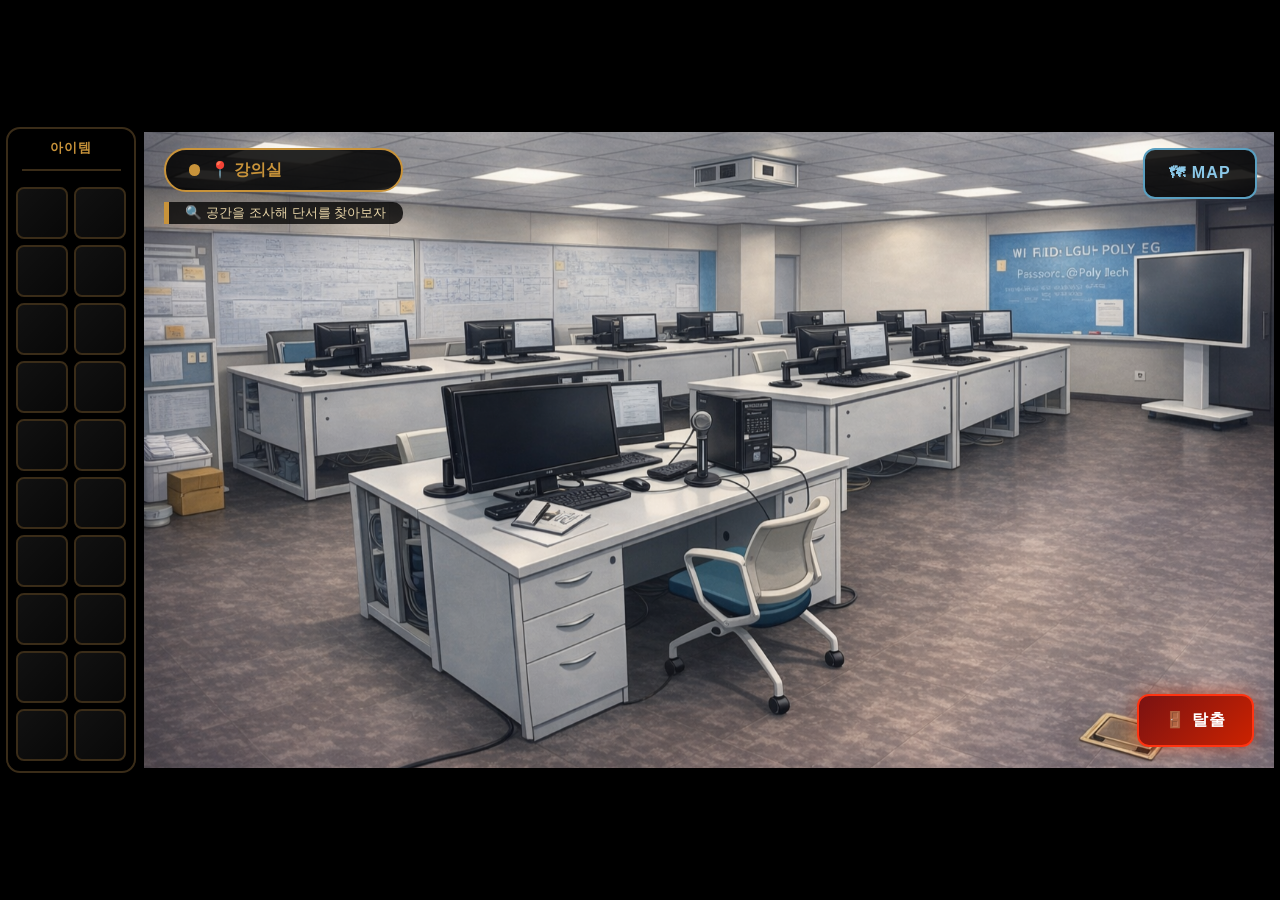
==== pages/classroom.html @ cdf19ace "이미지 변경 및 아이템창 수정" ====
<!doctype html>
<html lang="ko">
<head>
  <meta charset="UTF-8" />
  <meta name="viewport" content="width=device-width, initial-scale=1.0" />
  <title>E-Kopo ClassRoom</title>
  <link rel="stylesheet" href="../css/classroom.css" />
</head>
<body>
  <div class="stage">
    <div class="play-area">
      <div id="inventory">
        <div class="inv-label">아이템</div>
        <div class="inv-divider"></div>
        <div class="inv-grid" id="inv-grid"></div>
      </div>

      <div class="scene-wrap">
        <img src="../images/hyun_2.png" alt="교실 배경" class="scene-image" />

        <div id="wb" class="trigger" onclick="monitor1()"></div>
        <div id="wb2" class="trigger2" onclick="monitor2()"></div>
        <div id="wb3" class="trigger3" onclick="monitor3()"></div>
        <div id="wb4" class="trigger4" onclick="monitor4()"></div>

        <div id="hud-topleft">
          <div id="loc-badge"><span class="pdot"></span>📍 강의실</div>
          <div id="guide-msg">🔍 공간을 조사해 단서를 찾아보자</div>
        </div>

        <div id="hud-topright">
          <button id="map-toggle" onclick="toggleMap()">🗺 MAP</button>
          <div id="map-panel">
            <h3>🗺 MAP — 이동하기</h3>

            <div class="mroom here">
              <div class="mdot"></div>강의실<span class="mtag">현재</span>
            </div>

            <div class="mroom" onclick="goRoom('장석주 교수님 연구실')">
              <div class="mdot"></div>장석주 교수님 연구실<span class="mtag">→</span>
            </div>

            <div class="mroom" onclick="goRoom('정원치 교수님 연구실')">
              <div class="mdot"></div>정원치 교수님 연구실<span class="mtag">→</span>
            </div>

            <div class="mroom" onclick="goRoom('라운지')">
              <div class="mdot"></div>라운지<span class="mtag">→</span>
            </div>

            <div class="mroom" onclick="goRoom('서버실')">
              <div class="mdot"></div>서버실<span class="mtag">→</span>
            </div>
          </div>
        </div>

        <button id="btn-escape" onclick="openEsc()">🚪 탈출</button>
      </div>
    </div>
  </div>

  <!-- 아이템 설명 팝업 -->
  <div id="popup">
    <div class="pbox">
      <div id="p-icon"></div>
      <div id="p-title"></div>
      <div id="p-desc"></div>
      <div class="pbtns">
        <button class="btn btn-close" onclick="closePopup()">닫기</button>
      </div>
    </div>
  </div>

  <!-- 탈출 팝업 -->
  <div id="popup-esc">
    <div class="ebox">
      <h2>🔐 탈출</h2>
      <p class="ebox-sub">
        문에 자물쇠가 걸려 있다.<br />
        4자리 비밀번호를 입력해야 탈출할 수 있다.
      </p>
      <div class="pw-row">
        <input class="pw-box" id="p0" maxlength="1" oninput="pi(0)" onkeydown="pk(event,0)" />
        <input class="pw-box" id="p1" maxlength="1" oninput="pi(1)" onkeydown="pk(event,1)" />
        <input class="pw-box" id="p2" maxlength="1" oninput="pi(2)" onkeydown="pk(event,2)" />
        <input class="pw-box" id="p3" maxlength="1" oninput="pi(3)" onkeydown="pk(event,3)" />
      </div>
      <div id="pw-msg"></div>
      <div class="ebtns">
        <button class="btn-go" onclick="tryEscape()">탈출한다</button>
        <button class="btn-back" onclick="closeEsc()">취소</button>
      </div>
    </div>
  </div>

  <!-- 성공 팝업 -->
  <div id="popup-success">
    <div class="success-box">
      <div class="success-emoji">🎉</div>
      <div class="success-title">탈출 성공!</div>
      <div class="success-sub">
        비밀번호가 맞습니다.<br />
        폴리텍에서 탈출 성공했다!
      </div>
      <button class="btn-restart" onclick="location.reload()">다시 시작</button>
    </div>
  </div>

  <div id="toast"></div>

  <!-- 모니터 팝업 -->
  <div id="monitorScreen" class="monitor">
    <div class="monitor_content">
      <div class="monitor_img_wrap">
        <img id="monitorImg" src="" alt="" />
      </div>
      <div class="monitor_info">
        <div class="monitor_text">
          <h3 id="monitorTitle"></h3>
          <p id="monitorDesc"></p>
        </div>
        <button class="close_btn" onclick="closeMonitor()">✕</button>
      </div>
    </div>
  </div>

  <script src="../js/common_inventory.js"></script>
  <script src="../js/common_sound.js"></script>
  <script src="../js/classroom.js"></script>
</body>
</html>
---- css/classroom.css ----
* {
  margin: 0;
  padding: 0;
  box-sizing: border-box;
}

body {
  overflow: hidden;
  background: #000;
  font-family: "Malgun Gothic", "Apple SD Gothic Neo", sans-serif;
}

.stage {
  width: 100vw;
  height: 100vh;
  display: flex;
  align-items: center;
  justify-content: center;
  background: #000;
}

.play-area {
  display: flex;
  align-items: center;
  justify-content: center;
  gap: 8px;
  max-width: 100vw;
  max-height: 100vh;
}

#inventory {
  position: relative;
  width: 130px;
  min-width: 130px;
  max-height: 88vh;
  background: rgba(0, 0, 0, 0.9);
  border: 2px solid #3a2c18;
  border-radius: 14px;
  display: flex;
  flex-direction: column;
  align-items: center;
  padding: 10px 8px;
  gap: 8px;
  z-index: 100;
  flex-shrink: 0;
}

.inv-label {
  color: #c8933a;
  font-size: 13px;
  font-weight: 700;
  letter-spacing: 1px;
  writing-mode: horizontal-tb;
  margin-bottom: 4px;
}

.inv-divider {
  width: 90%;
  height: 2px;
  background: #3a2c18;
  margin-bottom: 8px;
}

.inv-grid {
  width: 100%;
  display: grid;
  grid-template-columns: repeat(2, 1fr);
  gap: 6px;
}

.inv-slot {
  aspect-ratio: 1 / 1;
  border: 2px solid #3a2c18;
  border-radius: 8px;
  background: rgba(255,255,255,0.03);
  display: flex;
  align-items: center;
  justify-content: center;
  font-size: 24px;
  overflow: hidden;
  position: relative;
  cursor: default;
  transition: all 0.15s;
}

.inv-slot::before {
  content: "";
  position: absolute;
  inset: 0;
  border-radius: 6px;
  background: linear-gradient(135deg, rgba(255,255,255,0.04), transparent);
  pointer-events: none;
}

.inv-slot.filled {
  border-color: #c8933a;
  background: rgba(200,147,58,0.16);
  cursor: pointer;
  box-shadow: 0 0 10px rgba(200,147,58,0.22);
}

.inv-slot.filled:hover {
  background: rgba(200,147,58,0.30);
  transform: scale(1.06);
}

.inv-slot img {
  width: 100%;
  height: 100%;
  object-fit: cover;
}

.scene-wrap {
  position: relative;
  line-height: 0;
  flex-shrink: 1;
}

.scene-image {
  display: block;
  width: auto;
  height: auto;
  max-width: calc(100vw - 150px);
  max-height: 100vh;
  object-fit: contain;
  user-select: none;
  -webkit-user-drag: none;
}

.trigger,
.trigger2,
.trigger3,
.trigger4 {
  position: absolute;
  cursor: pointer;
  border-radius: 6px;
  border: 2px solid transparent;
  transition: border-color 0.15s, background-color 0.15s, box-shadow 0.15s;
  z-index: 20;
}

.trigger:hover,
.trigger2:hover,
.trigger3:hover,
.trigger4:hover {
  cursor: url("../images/search_cursor.png") 32 32, pointer;
  border-color: transparent;
  background: transparent;
  box-shadow: none;
}

.trigger {
  width: 15%;
  height: 17%;
  top: 38%;
  left: 28%;
}

.trigger2 {
  width: 8%;
  height: 10%;
  top: 31%;
  left: 58%;
}

.trigger3 {
  width: 9%;
  height: 13%;
  top: 20%;
  left: 88%;
}

.trigger4 {
  width: 3%;
  height: 6%;
  top: 25%;
  left: 84%;
}

#hud-topleft {
  position: absolute;
  top: 2.5%;
  left: 1.8%;
  z-index: 100;
  display: flex;
  flex-direction: column;
  gap: 10px;
}

#loc-badge {
  display: inline-flex;
  align-items: center;
  gap: 10px;
  background: rgba(0,0,0,0.85);
  border: 2px solid #c8933a;
  border-radius: 999px;
  padding: 0.9em 1.4em;
  color: #c8933a;
  font-size: clamp(12px, 1.25vw, 20px);
  font-weight: 700;
  white-space: nowrap;
}

.pdot {
  width: 0.7em;
  height: 0.7em;
  background: #c8933a;
  border-radius: 50%;
  animation: blink 1.8s ease-in-out infinite;
}

@keyframes blink {
  0%,100% { opacity: 1; }
  50% { opacity: 0.15; }
}

#guide-msg {
  display: inline-block;
  background: rgba(0,0,0,0.78);
  border-left: 5px solid #c8933a;
  color: #e8d5a8;
  font-size: clamp(11px, 1.05vw, 17px);
  padding: 0.8em 1.2em;
  border-radius: 0 10px 10px 0;
}

#hud-topright {
  position: absolute;
  top: 2.5%;
  right: 1.5%;
  z-index: 100;
}

#map-toggle {
  display: flex;
  align-items: center;
  gap: 9px;
  background: rgba(0,0,0,0.85);
  border: 2px solid #5a9fc0;
  border-radius: 12px;
  color: #8bc8e8;
  font-size: clamp(12px, 1.25vw, 20px);
  font-weight: 700;
  letter-spacing: 0.08em;
  padding: 0.9em 1.5em;
  cursor: pointer;
  transition: background 0.15s, box-shadow 0.15s;
  white-space: nowrap;
}

#map-toggle:hover {
  background: rgba(90,159,192,0.2);
  box-shadow: 0 0 18px rgba(90,159,192,0.3);
}

#map-panel {
  display: none;
  position: absolute;
  top: calc(100% + 8px);
  right: 0;
  width: min(310px, 26vw);
  background: rgba(6,5,3,0.97);
  border: 2px solid #5a9fc0;
  border-radius: 14px;
  padding: 18px 16px;
  z-index: 300;
  box-shadow: 0 8px 32px rgba(0,0,0,0.7);
}

#map-panel.open {
  display: block;
}

#map-panel h3 {
  color: #8bc8e8;
  font-size: clamp(12px, 1.05vw, 17px);
  letter-spacing: 0.08em;
  margin-bottom: 14px;
  padding-bottom: 10px;
  border-bottom: 1px solid #1e2e3a;
}

.mroom {
  display: flex;
  align-items: center;
  gap: 12px;
  padding: 10px 12px;
  border-radius: 9px;
  margin-bottom: 8px;
  background: rgba(255,255,255,0.04);
  border: 1px solid #222;
  color: #bbb;
  font-size: clamp(11px, 1vw, 16px);
  cursor: pointer;
  transition: all 0.15s;
}

.mroom:hover {
  background: rgba(255,255,255,0.12);
  color: #fff;
  border-color: #555;
}

.mroom.here {
  background: rgba(200,147,58,0.22);
  border-color: #c8933a;
  color: #f0d890;
  cursor: default;
}

.mdot {
  width: 10px;
  height: 10px;
  border-radius: 50%;
  background: #3a3a3a;
  flex-shrink: 0;
}

.mroom.here .mdot {
  background: #c8933a;
}

.mtag {
  margin-left: auto;
  font-size: 0.9em;
  color: #555;
}

.mroom.here .mtag {
  color: #c8933a;
}

#btn-escape {
  position: absolute;
  right: 1.8%;
  bottom: 3.2%;
  z-index: 100;
  display: flex;
  align-items: center;
  gap: 10px;
  background: linear-gradient(135deg, #7a1212, #cc2200);
  border: 2px solid #ff3311;
  border-radius: 12px;
  color: #fff;
  font-size: clamp(12px, 1.25vw, 20px);
  font-weight: 700;
  letter-spacing: 0.08em;
  padding: 0.9em 1.6em;
  cursor: pointer;
  box-shadow: 0 0 20px rgba(200,40,0,0.55);
  transition: all 0.15s;
  white-space: nowrap;
}

#btn-escape:hover {
  background: linear-gradient(135deg, #9a1818, #ee3311);
  box-shadow: 0 0 38px rgba(200,40,0,0.85);
  transform: translateY(-2px);
}

#popup,
#popup-esc,
#popup-success {
  display: none;
  position: fixed;
  inset: 0;
  align-items: center;
  justify-content: center;
}

#popup {
  background: rgba(0,0,0,0.80);
  z-index: 2000;
}

#popup-esc {
  background: rgba(0,0,0,0.86);
  z-index: 2100;
}

#popup-success {
  background: rgba(0,0,0,0.92);
  z-index: 2200;
  flex-direction: column;
}

.pbox {
  background: #100e08;
  border: 2px solid #c8933a;
  border-radius: 16px;
  width: min(540px, 92vw);
  padding: 40px 32px 32px;
  text-align: center;
  box-shadow: 0 0 60px rgba(200,147,58,.20);
}

#p-icon {
  font-size: 72px;
  line-height: 1;
  margin-bottom: 18px;
}

#p-icon img {
  width: 110px;
  height: 110px;
  object-fit: cover;
  border-radius: 12px;
  border: 2px solid #c8933a;
}

#p-title {
  color: #c8933a;
  font-size: 24px;
  font-weight: 700;
  margin-bottom: 12px;
}

#p-desc {
  color: #f0e2c0;
  font-size: 17px;
  line-height: 1.95;
  margin-bottom: 30px;
  white-space: pre-line;
}

.pbtns,
.ebtns {
  display: flex;
  gap: 14px;
  justify-content: center;
  flex-wrap: wrap;
}

.btn {
  padding: 13px 36px;
  font-size: 17px;
  font-weight: 700;
  border-radius: 9px;
  border: none;
  cursor: pointer;
  font-family: inherit;
  transition: all 0.12s;
}

.btn-close {
  background: transparent;
  color: #888;
  border: 2px solid #3a3a3a;
}

.btn-close:hover {
  color: #ddd;
  border-color: #c8933a;
}

.ebox {
  background: #080604;
  border: 2px solid #cc2200;
  border-radius: 16px;
  width: min(520px, 92vw);
  padding: 40px 28px 32px;
  text-align: center;
  box-shadow: 0 0 60px rgba(200,40,0,.3);
}

.ebox h2 {
  color: #ff4422;
  font-size: 28px;
  margin-bottom: 11px;
}

.ebox-sub {
  color: #aaa;
  font-size: 16px;
  line-height: 1.85;
  margin-bottom: 32px;
}

.pw-row {
  display: flex;
  justify-content: center;
  gap: 14px;
  margin-bottom: 18px;
}

.pw-box {
  width: 76px;
  height: 86px;
  background: #130f0a;
  border: 2px solid #3a3a3a;
  border-radius: 11px;
  color: #f0d890;
  font-size: 38px;
  font-weight: 700;
  text-align: center;
  caret-color: #c8933a;
  font-family: inherit;
  outline: none;
}

#pw-msg {
  color: #ff4422;
  font-size: 16px;
  font-weight: 600;
  height: 26px;
  margin-bottom: 26px;
}

.btn-go {
  background: linear-gradient(135deg,#7a1212,#cc2200);
  border: none;
  color: #fff;
  padding: 16px 36px;
  font-size: 18px;
  font-weight: 700;
  border-radius: 9px;
  cursor: pointer;
  font-family: inherit;
  box-shadow: 0 0 14px rgba(200,40,0,.4);
}

.btn-go:hover {
  background: linear-gradient(135deg,#9a1818,#ee3311);
}

.btn-back {
  background: transparent;
  color: #888;
  border: 2px solid #3a3a3a;
  padding: 16px 36px;
  font-size: 18px;
  font-weight: 700;
  border-radius: 9px;
  cursor: pointer;
  font-family: inherit;
}

.btn-back:hover {
  color: #ddd;
  border-color: #888;
}

.success-box {
  text-align: center;
  animation: popIn .5s cubic-bezier(.34,1.56,.64,1);
}

@keyframes popIn {
  from { transform: scale(.6); opacity: 0; }
  to { transform: scale(1); opacity: 1; }
}

.success-emoji {
  font-size: 100px;
  margin-bottom: 24px;
}

.success-title {
  color: #f0d890;
  font-size: 46px;
  font-weight: 700;
  margin-bottom: 16px;
  text-shadow: 0 0 40px rgba(200,147,58,.8);
}

.success-sub {
  color: #c8933a;
  font-size: 22px;
  margin-bottom: 40px;
  line-height: 1.7;
}

.btn-restart {
  background: linear-gradient(135deg,#c8933a,#e0a044);
  border: none;
  color: #100e08;
  padding: 16px 48px;
  font-size: 20px;
  font-weight: 700;
  border-radius: 10px;
  cursor: pointer;
  font-family: inherit;
}

.btn-restart:hover {
  background: linear-gradient(135deg,#dfa848,#f0b850);
}

#toast {
  position: fixed;
  bottom: 60px;
  left: 50%;
  transform: translateX(-50%);
  background: rgba(70,140,180,.96);
  color: #fff;
  font-size: 18px;
  font-weight: 700;
  padding: 16px 36px;
  border-radius: 36px;
  z-index: 2300;
  opacity: 0;
  pointer-events: none;
  transition: opacity .3s;
  white-space: nowrap;
  box-shadow: 0 4px 20px rgba(0,0,0,.4);
}

#toast.show {
  opacity: 1;
}

.monitor {
  position: fixed;
  top: 0;
  left: 0;
  width: 100vw;
  height: 100vh;
  background: rgba(0, 0, 0, 0);
  display: none;
  justify-content: center;
  align-items: center;
  z-index: 3000;
  transition: background 0.25s ease;
}

.monitor.active {
  background: rgba(0, 0, 0, 0.88);
}

.monitor_content {
  position: relative;
  width: min(80%, 960px);
  background: #0e0e0e;
  border: 1.5px solid #444;
  border-radius: 14px;
  overflow: hidden;
  display: flex;
  flex-direction: column;
  align-items: center;
  opacity: 0;
  transform: scale(0.92) translateY(16px);
  transition: opacity 0.25s ease, transform 0.25s ease;
}

.monitor.active .monitor_content {
  opacity: 1;
  transform: scale(1) translateY(0);
}

.monitor_img_wrap {
  width: 100%;
  max-height: 70vh;
  display: flex;
  justify-content: center;
  align-items: center;
  overflow: hidden;
  background: #111;
}

.monitor_content img {
  max-width: 100%;
  max-height: 70vh;
  object-fit: contain;
  display: block;
}

.monitor_info {
  width: 100%;
  padding: 18px 28px;
  border-top: 1px solid #222;
  display: flex;
  align-items: center;
  justify-content: space-between;
  gap: 16px;
}

.monitor_text h3 {
  color: #e8e0cc;
  font-size: 17px;
  font-weight: 700;
  margin-bottom: 4px;
}

.monitor_text p {
  color: #888;
  font-size: 14px;
  line-height: 1.6;
}

.close_btn {
  flex-shrink: 0;
  width: 46px;
  height: 46px;
  border: none;
  border-radius: 50%;
  background: #7a1212;
  color: white;
  font-size: 18px;
  font-weight: 700;
  cursor: pointer;
  transition: background 0.15s, transform 0.15s;
  line-height: 1;
}

.close_btn:hover {
  background: #cc2200;
  transform: scale(1.08);
}
.h_img {
  display: flex;
  width: 100vw;
  height: 100vh;
  align-items: center;
  justify-content: center;
  background-color: #000;
  overflow: hidden;
}

.img_box {
  position: relative;
  line-height: 0;
  width: fit-content;
  height: fit-content;
  max-width: 100vw;
  max-height: 100vh;
}

.img_box > img {
  display: block;
  width: auto;
  height: auto;
  max-width: 100vw;
  max-height: 100vh;
  object-fit: contain;
  user-select: none;
  -webkit-user-drag: none;
}

/* 뒤로가기 버튼 */
.back_btn {
  position: absolute;
  top: 2.5%;
  right: 1.5%;
  z-index: 100;
  display: flex;
  align-items: center;
  gap: 9px;
  background: rgba(0,0,0,0.85);
  border: 2px solid #5a9fc0;
  border-radius: 12px;
  color: #8bc8e8;
  font-size: clamp(12px, 1.25vw, 20px);
  font-weight: 700;
  letter-spacing: 0.08em;
  padding: 0.9em 1.5em;
  cursor: pointer;
  transition: background 0.15s, box-shadow 0.15s;
  white-space: nowrap;
  font-family: inherit;
}

.back_btn:hover {
  background: rgba(90,159,192,0.2);
  box-shadow: 0 0 18px rgba(90,159,192,0.3);
}

/* =========================================
   my_com 핫스팟
========================================= */
.desk_trigger {
  position: absolute;
  cursor: pointer;
  border-radius: 6px;
  border: 2px solid transparent;
  transition: border-color 0.15s, background-color 0.15s, box-shadow 0.15s;
  z-index: 20;
}

.desk_trigger:hover {
  cursor: url("../images/search_cursor.png") 32 32, pointer;
  border-color: transparent;
  background: transparent;
  box-shadow: none;
}

/* hyun_4.png 기준, 필요하면 나중에 미세조정 */
.paper_trigger {
  left: 42.5%;
  top: 52%;
  width: 12%;
  height: 17%;
  
}

.notebook_trigger {
  left: 60%;
  top: 65%;
  width: 20%;
  height: 20%;
 
}

/* =========================================
   prof_com 컴퓨터 클릭영역
========================================= */
.computer_trigger {
  position: absolute;
  left: 24%;
  top: 18%;
  width: 52%;
  height: 46%;
  cursor: pointer;
  z-index: 15;
  border-radius: 8px;
  border: 2px solid transparent;
  transition: border-color 0.15s, background-color 0.15s, box-shadow 0.15s;
}

.computer_trigger:hover {
  cursor: url("../images/search_cursor.png") 32 32, pointer;
  border-color: transparent;
  background: transparent;
  box-shadow: none;
}

/* =========================================
   prof_com 비밀번호 박스
========================================= */
.password_box {
  position: absolute;
  left: 25%;
  top: 25%;
  
  z-index: 120;
  width: 50%;
  background: rgba(8, 6, 4, 0.92);
  border: 2px solid #cc2200;
  border-radius: 16px;
  padding: 24px 24px 22px;
  text-align: center;
  box-shadow: 0 0 40px rgba(200,40,0,0.28);
}

.password_box h2 {
  color: #ff4422;
  font-size: clamp(20px, 2vw, 28px);
  margin-bottom: 16px;
  line-height: 1.2;
}

.pw_row {
  display: flex;
  justify-content: center;
  gap: 12px;
  margin-bottom: 14px;
}

.pw_input {
  width: clamp(54px, 5vw, 76px);
  height: clamp(62px, 6vw, 86px);
  background: #130f0a;
  border: 2px solid #3a3a3a;
  border-radius: 11px;
  color: #f0d890;
  font-size: clamp(28px, 2.6vw, 38px);
  font-weight: 700;
  text-align: center;
  caret-color: #c8933a;
  font-family: inherit;
  outline: none;
}

.pw_input:focus {
  border-color: #c8933a;
  box-shadow: 0 0 0 3px rgba(200,147,58,0.25);
}

#pw_msg {
  min-height: 24px;
  margin-bottom: 14px;
  font-size: clamp(13px, 1vw, 16px);
  font-weight: 600;
  line-height: 1.4;
}

.pw_btn {
  background: linear-gradient(135deg,#7a1212,#cc2200);
  border: none;
  color: #fff;
  padding: 13px 32px;
  font-size: clamp(15px, 1.2vw, 18px);
  font-weight: 700;
  border-radius: 9px;
  cursor: pointer;
  font-family: inherit;
  box-shadow: 0 0 14px rgba(200,40,0,.4);
}

.pw_btn:hover {
  background: linear-gradient(135deg,#9a1818,#ee3311);
}

/* solved 상태에서 자연스럽게 */
#bgImage {
  display: block;
  width: auto;
  height: auto;
  max-width: 100vw;
  max-height: 100vh;
  object-fit: contain;
}
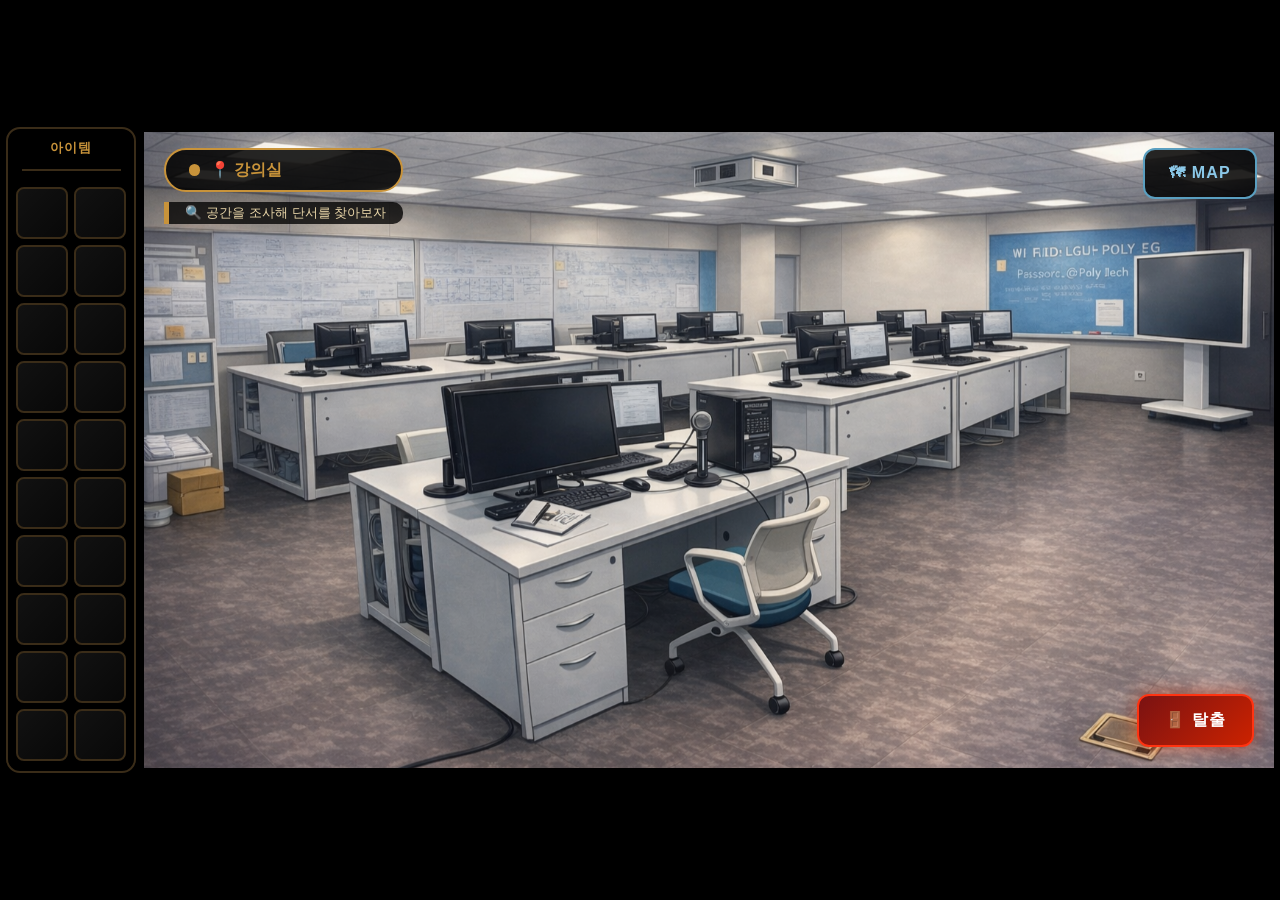
==== commit def41d36: "오류수정 완" ====
--- a/pages/classroom.html
+++ b/pages/classroom.html
@@ -125,8 +125,8 @@
     </div>
   </div>
 
-  <script src="../js/common_inventory.js"></script>
   <script src="../js/common_sound.js"></script>
-  <script src="../js/classroom.js"></script>
+<script src="../js/common_inventory.js"></script>
+<script src="../js/classroom.js"></script>
 </body>
 </html>
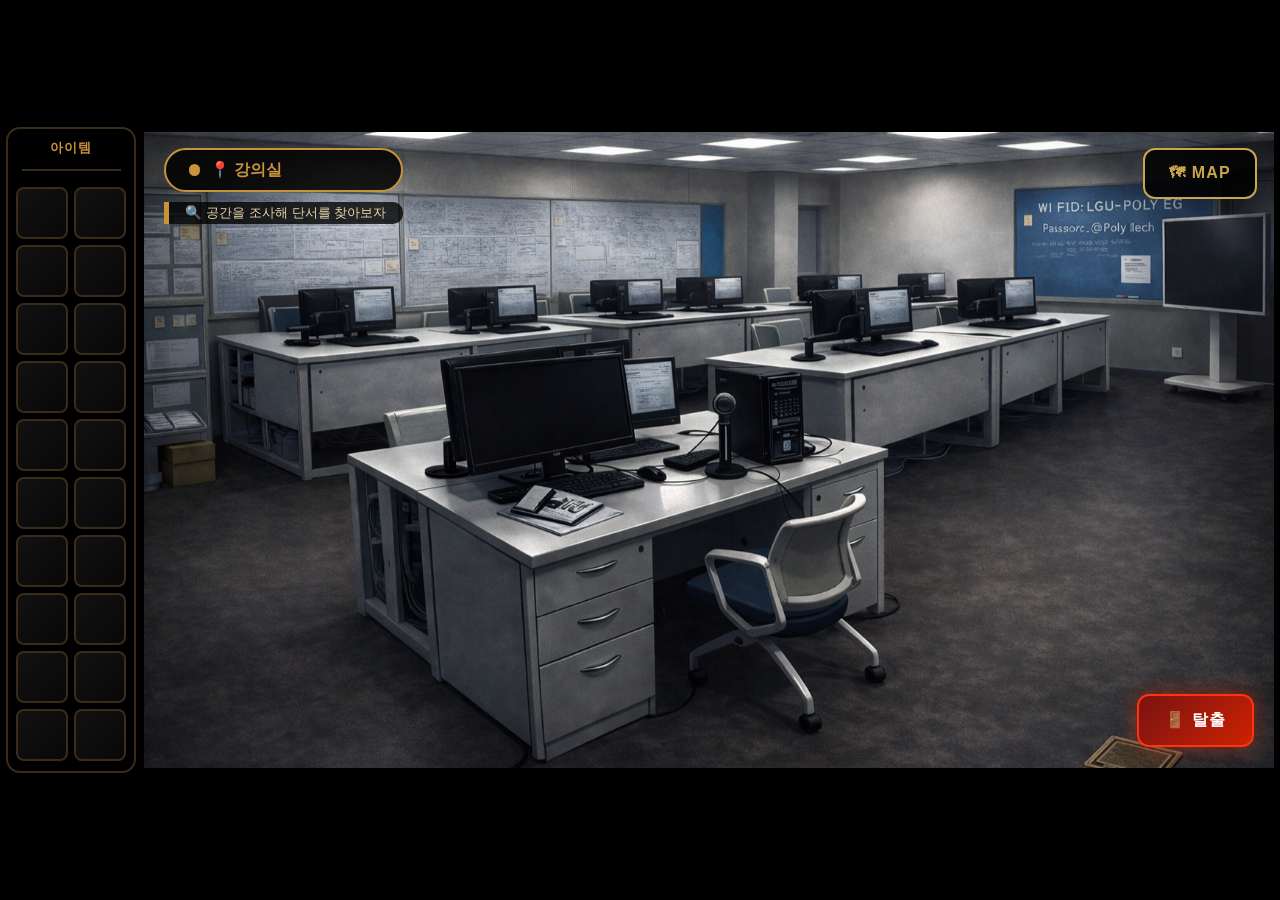
==== commit b0396924: "엔딩수정" ====
--- a/pages/classroom.html
+++ b/pages/classroom.html
@@ -103,7 +103,7 @@
         비밀번호가 맞습니다.<br />
         폴리텍에서 탈출 성공했다!
       </div>
-      <button class="btn-restart" onclick="location.reload()">다시 시작</button>
+      <button class="btn-restart" onclick="location.reload(), localStorage.clear()">다시 시작</button>
     </div>
   </div>
 
--- a/css/classroom.css
+++ b/css/classroom.css
@@ -137,6 +137,7 @@
   border: 2px solid transparent;
   transition: border-color 0.15s, background-color 0.15s, box-shadow 0.15s;
   z-index: 20;
+
 }
 
 .trigger:hover,
@@ -154,27 +155,31 @@
   height: 17%;
   top: 38%;
   left: 28%;
+  
 }
 
 .trigger2 {
-  width: 8%;
+  width: 10%;
   height: 10%;
-  top: 31%;
+  top: 25%;
   left: 58%;
+ 
 }
 
 .trigger3 {
   width: 9%;
   height: 13%;
-  top: 20%;
-  left: 88%;
+  top: 15%;
+  left: 90%;
+
 }
 
 .trigger4 {
   width: 3%;
   height: 6%;
-  top: 25%;
-  left: 84%;
+  top: 19%;
+  left: 86%;
+  
 }
 
 #hud-topleft {
@@ -236,9 +241,9 @@
   align-items: center;
   gap: 9px;
   background: rgba(0,0,0,0.85);
-  border: 2px solid #5a9fc0;
+  border: 2px solid #C9A54C;
   border-radius: 12px;
-  color: #8bc8e8;
+  color: #C9A54C;
   font-size: clamp(12px, 1.25vw, 20px);
   font-weight: 700;
   letter-spacing: 0.08em;
@@ -260,7 +265,7 @@
   right: 0;
   width: min(310px, 26vw);
   background: rgba(6,5,3,0.97);
-  border: 2px solid #5a9fc0;
+  border: 2px solid #aa945c;
   border-radius: 14px;
   padding: 18px 16px;
   z-index: 300;
@@ -272,7 +277,7 @@
 }
 
 #map-panel h3 {
-  color: #8bc8e8;
+  color: #C9A54C;
   font-size: clamp(12px, 1.05vw, 17px);
   letter-spacing: 0.08em;
   margin-bottom: 14px;
@@ -526,7 +531,7 @@
 .btn-back {
   background: transparent;
   color: #888;
-  border: 2px solid #3a3a3a;
+  border: 2px solid #99683a;
   padding: 16px 36px;
   font-size: 18px;
   font-weight: 700;
@@ -746,9 +751,9 @@
   align-items: center;
   gap: 9px;
   background: rgba(0,0,0,0.85);
-  border: 2px solid #5a9fc0;
+  border: 2px solid #a08255;
   border-radius: 12px;
-  color: #8bc8e8;
+  color: #a08255;
   font-size: clamp(12px, 1.25vw, 20px);
   font-weight: 700;
   letter-spacing: 0.08em;
